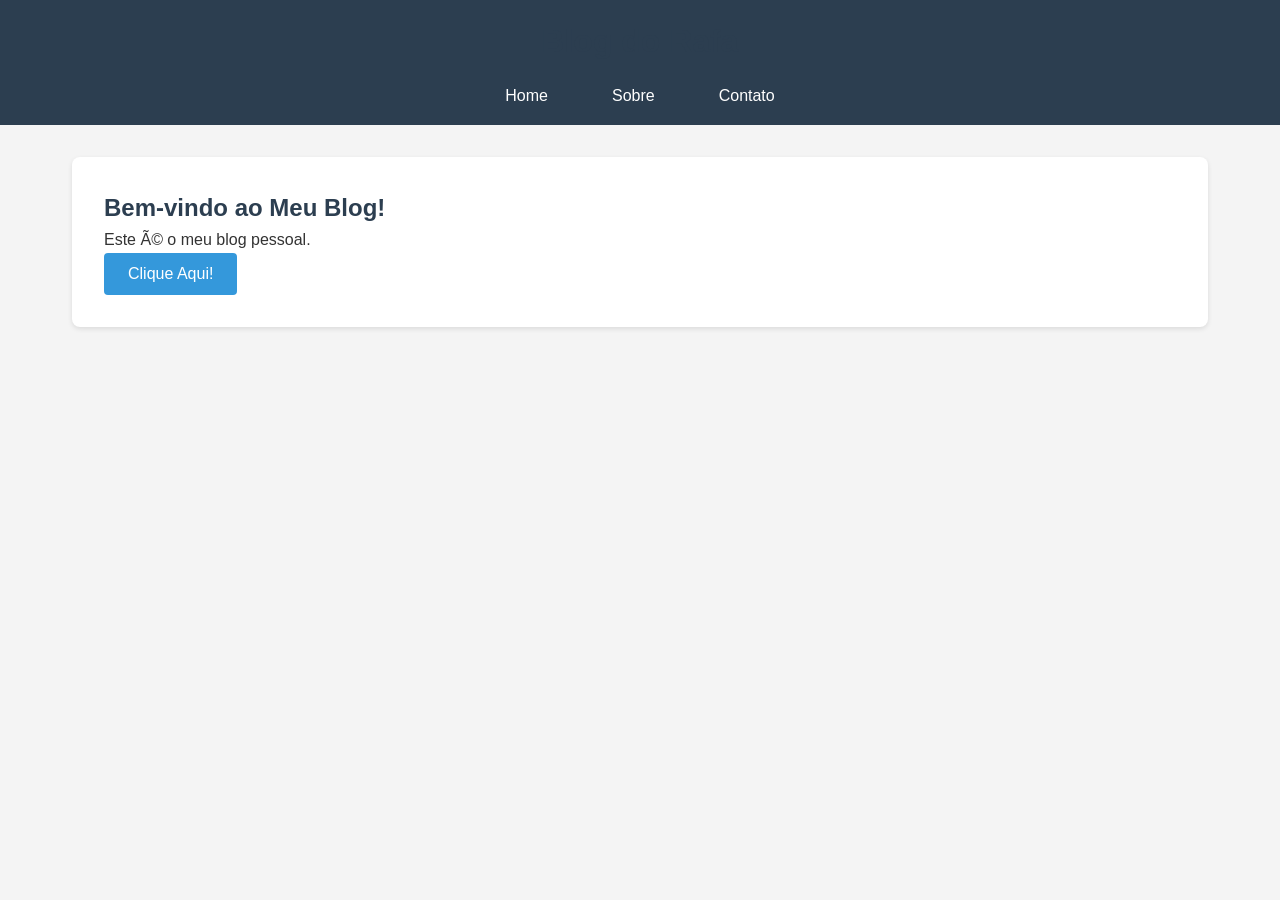
==== index.html @ f28a9227 "Corrige nome dos arquivos e estrutura" ====
<!DOCTYPE html>
<html lang="pt-BR">
<head>
    <meta charset="UTF-8">
    <meta name="viewport" content="width=device-width, initial-scale=1.0">
    <title>Blog do Rafa</title>
    <link rel="stylesheet" href="src/style.css">
</head>
<body>
    <header>
        <h1>Blog do Rafa</h1>
        <nav>
            <ul>
                <li><a href="#home">Home</a></li>
                <li><a href="#sobre">Sobre</a></li>
                <li><a href="#contato">Contato</a></li>
            </ul>
        </nav>
    </header>

    <main>
        <section id="home">
            <h2>Bem-vindo ao Meu Blog!</h2>
            <p>Este Ã© o meu blog pessoal.</p>
            <button id="meuBotao">Clique Aqui!</button>
        </section>
    </main>

    <script src="src/utils.js"></script>
    <script src="src/script.js"></script>
</body>
</html>
---- src/style.css ----
/* Reset básico */
* {
    margin: 0;
    padding: 0;
    box-sizing: border-box;
}

body {
    font-family: 'Arial', sans-serif;
    line-height: 1.6;
    color: #333;
    background-color: #f4f4f4;
}

header {
    background-color: #2c3e50;
    color: white;
    padding: 1rem 0;
    text-align: center;
}

nav ul {
    list-style: none;
    display: flex;
    justify-content: center;
    gap: 2rem;
    margin-top: 1rem;
}

nav a {
    color: white;
    text-decoration: none;
    padding: 0.5rem 1rem;
    border-radius: 4px;
    transition: background-color 0.3s;
}

nav a:hover {
    background-color: #34495e;
}

main {
    max-width: 1200px;
    margin: 2rem auto;
    padding: 0 2rem;
}

section {
    background: white;
    padding: 2rem;
    margin-bottom: 2rem;
    border-radius: 8px;
    box-shadow: 0 2px 5px rgba(0,0,0,0.1);
}

h1, h2 {
    color: #2c3e50;
}

button {
    background-color: #3498db;
    color: white;
    border: none;
    padding: 0.75rem 1.5rem;
    border-radius: 4px;
    cursor: pointer;
    font-size: 1rem;
    transition: background-color 0.3s;
}

button:hover {
    background-color: #2980b9;
}

footer {
    background-color: #34495e;
    color: white;
    text-align: center;
    padding: 1rem 0;
    margin-top: 2rem;
}
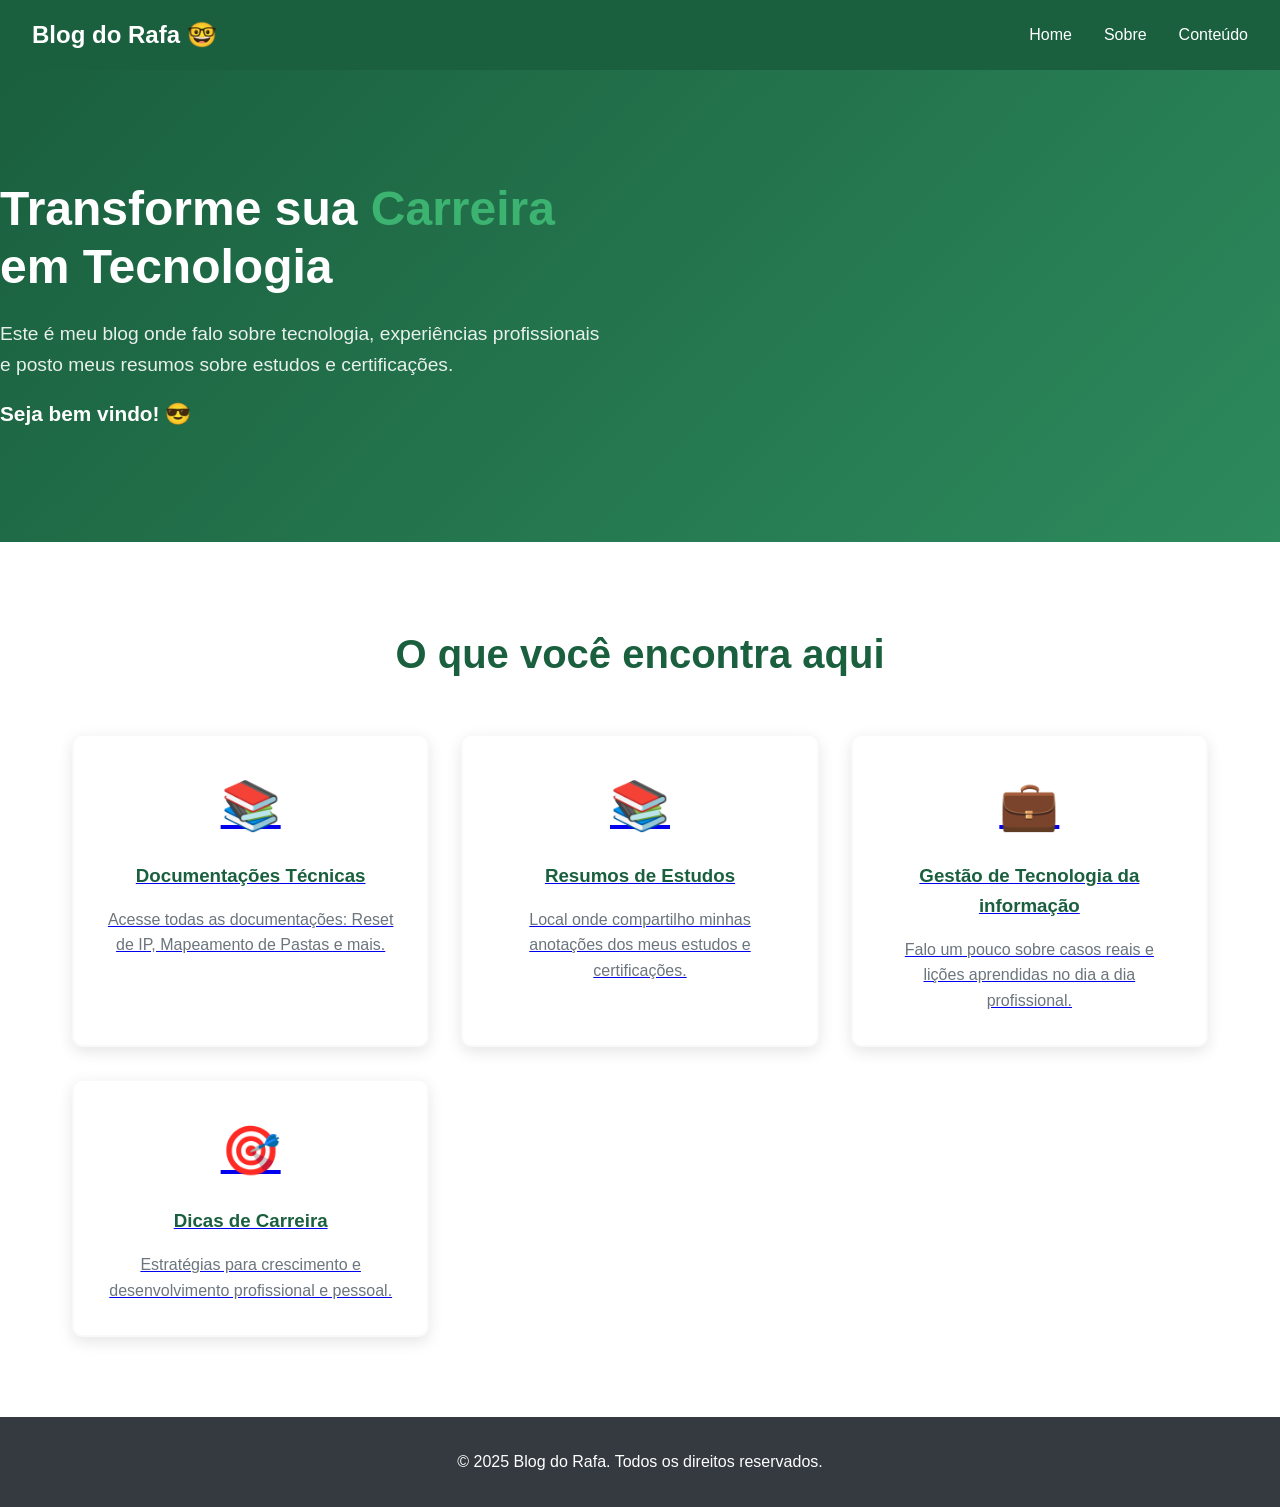
==== commit 0178b425: "criacao de paginas e de conteudo" ====
--- a/index.html
+++ b/index.html
@@ -3,30 +3,81 @@
 <head>
     <meta charset="UTF-8">
     <meta name="viewport" content="width=device-width, initial-scale=1.0">
-    <title>Blog do Rafa</title>
+    <title>Blog do Rafa - Tecnologia & Carreira</title>
     <link rel="stylesheet" href="src/style.css">
 </head>
 <body>
-    <header>
-        <h1>Blog do Rafa</h1>
-        <nav>
-            <ul>
-                <li><a href="#home">Home</a></li>
-                <li><a href="#sobre">Sobre</a></li>
-                <li><a href="#contato">Contato</a></li>
-            </ul>
+    <!-- Header -->
+    <header class="header">
+        <nav class="nav">
+            <div class="nav-container">
+                <div class="logo">
+                    <h2>Blog do Rafa 🤓</h2>
+                </div>
+                <ul class="nav-menu">
+                    <li><a href="#home">Home</a></li>
+                    <li><a href="#sobre">Sobre</a></li>
+                    <li><a href="#conteudo">Conteúdo</a></li>
+                </ul>
+            </div>
         </nav>
     </header>
 
-    <main>
-        <section id="home">
-            <h2>Bem-vindo ao Meu Blog!</h2>
-            <p>Este Ã© o meu blog pessoal.</p>
-            <button id="meuBotao">Clique Aqui!</button>
-        </section>
-    </main>
+    <!-- Hero Section -->
+    <section id="home" class="hero">
+        <div class="hero-container">
+            <div class="hero-content">
+                <h1 class="hero-title">
+                    Transforme sua <span class="highlight">Carreira</span> em Tecnologia
+                </h1>
+                <p class="hero-description">
+                    Este é meu blog onde falo sobre tecnologia, experiências profissionais e posto meus resumos sobre estudos e certificações.
+                </p>
+                <p class="hero-welcome">
+                    <strong>Seja bem vindo! 😎</strong>
+                </p>
+            </div>
+        </div>
+    </section>
 
-    <script src="src/utils.js"></script>
+    <!-- Conteúdo -->
+    <section id="conteudo" class="content">
+        <div class="container">
+            <h2 class="section-title">O que você encontra aqui</h2>
+            <div class="content-grid">
+                <!-- ⚠️ APENAS ESTE CARD FOI ALTERADO ⚠️ -->
+                <a href="paginas/index.html" class="content-card">
+                    <div class="card-icon">📚</div>
+                    <h3>Documentações Técnicas</h3>
+                    <p>Acesse todas as documentações: Reset de IP, Mapeamento de Pastas e mais.</p>
+                </a>
+                <!-- FIM DA ALTERAÇÃO -->
+                <a href="paginas/resumos-estudos.html" class="content-card">
+                    <div class="card-icon">📚</div>
+                    <h3>Resumos de Estudos</h3>
+                    <p>Local onde compartilho minhas anotações dos meus estudos e certificações.</p>
+                </a>
+                <a href="paginas/gestao-ti.html" class="content-card">
+                    <div class="card-icon">💼</div>
+                    <h3>Gestão de Tecnologia da informação</h3>
+                    <p>Falo um pouco sobre casos reais e lições aprendidas no dia a dia profissional.</p>
+                </a>
+                <a href="paginas/dicas-carreira.html" class="content-card">
+                    <div class="card-icon">🎯</div>
+                    <h3>Dicas de Carreira</h3>
+                    <p>Estratégias para crescimento e desenvolvimento profissional e pessoal.</p>
+                </a>
+            </div>
+        </div>
+    </section>
+
+    <!-- Footer -->
+    <footer class="footer">
+        <div class="container">
+            <p>&copy; 2025 Blog do Rafa. Todos os direitos reservados.</p>
+        </div>
+    </footer>
+
     <script src="src/script.js"></script>
 </body>
-</html>
+</html>
--- a/src/style.css
+++ b/src/style.css
@@ -1,81 +1,314 @@
-/* Reset básico */
 * {
     margin: 0;
     padding: 0;
     box-sizing: border-box;
 }
 
+:root {
+    --verde-escuro: #1a5f3e;
+    --verde-medio: #2d8a5d;
+    --verde-claro: #3cb371;
+    --branco: #ffffff;
+    --cinza-claro: #f8f9fa;
+    --cinza: #6c757d;
+    --preto: #343a40;
+}
+
 body {
     font-family: 'Arial', sans-serif;
     line-height: 1.6;
-    color: #333;
-    background-color: #f4f4f4;
-}
-
-header {
-    background-color: #2c3e50;
-    color: white;
-    padding: 1rem 0;
-    text-align: center;
-}
-
-nav ul {
+    color: var(--preto);
+    background-color: var(--branco);
+}
+
+.container {
+    max-width: 1200px;
+    margin: 0 auto;
+    padding: 0 2rem;
+}
+
+/* Header */
+.header {
+    background: var(--verde-escuro);
+    position: fixed;
+    width: 100%;
+    top: 0;
+    z-index: 1000;
+}
+
+.nav-container {
+    display: flex;
+    justify-content: space-between;
+    align-items: center;
+    padding: 1rem 2rem;
+}
+
+.logo h2 {
+    color: var(--branco);
+    font-size: 1.5rem;
+}
+
+.nav-menu {
+    display: flex;
     list-style: none;
+    gap: 2rem;
+}
+
+.nav-menu a {
+    color: var(--branco);
+    text-decoration: none;
+    font-weight: 500;
+    transition: color 0.3s;
+}
+
+.nav-menu a:hover {
+    color: var(--verde-claro);
+}
+
+/* Hero Section */
+.hero {
+    background: linear-gradient(135deg, var(--verde-escuro) 0%, var(--verde-medio) 100%);
+    color: var(--branco);
+    padding: 120px 0 80px;
+    margin-top: 60px;
+}
+
+.hero-container {
+    display: grid;
+    grid-template-columns: 1fr 1fr;
+    gap: 4rem;
+    align-items: center;
+}
+
+.hero-title {
+    font-size: 3rem;
+    margin-bottom: 1.5rem;
+    line-height: 1.2;
+}
+
+.highlight {
+    color: var(--verde-claro);
+}
+
+.hero-description {
+    font-size: 1.2rem;
+    margin-bottom: 1rem;
+    opacity: 0.9;
+}
+
+.hero-welcome {
+    font-size: 1.3rem;
+    margin-bottom: 2rem;
+}
+
+.hero-buttons {
     display: flex;
-    justify-content: center;
+    gap: 1rem;
+}
+
+.btn-primary {
+    background: var(--verde-claro);
+    color: var(--branco);
+    border: none;
+    padding: 12px 30px;
+    font-size: 1.1rem;
+    border-radius: 5px;
+    cursor: pointer;
+    transition: background 0.3s;
+}
+
+.btn-primary:hover {
+    background: var(--verde-medio);
+}
+
+.btn-secondary {
+    background: transparent;
+    color: var(--branco);
+    border: 2px solid var(--branco);
+    padding: 12px 30px;
+    font-size: 1.1rem;
+    border-radius: 5px;
+    cursor: pointer;
+    transition: background 0.3s;
+}
+
+.btn-secondary:hover {
+    background: var(--branco);
+    color: var(--verde-escuro);
+}
+
+.placeholder-image {
+    background: rgba(255, 255, 255, 0.1);
+    border-radius: 10px;
+    padding: 4rem;
+    text-align: center;
+    font-size: 4rem;
+    backdrop-filter: blur(10px);
+}
+
+/* Sections */
+section {
+    padding: 80px 0;
+}
+
+.section-title {
+    text-align: center;
+    font-size: 2.5rem;
+    margin-bottom: 3rem;
+    color: var(--verde-escuro);
+}
+
+/* About */
+.about {
+    background: var(--cinza-claro);
+}
+
+.about-text {
+    text-align: center;
+    max-width: 800px;
+    margin: 0 auto;
+}
+
+.about-text p {
+    font-size: 1.2rem;
+    margin-bottom: 3rem;
+    color: var(--cinza);
+}
+
+.stats {
+    display: grid;
+    grid-template-columns: repeat(3, 1fr);
     gap: 2rem;
-    margin-top: 1rem;
-}
-
-nav a {
-    color: white;
+    margin-top: 3rem;
+}
+
+.stat {
+    text-align: center;
+}
+
+.stat h3 {
+    font-size: 2.5rem;
+    color: var(--verde-escuro);
+    margin-bottom: 0.5rem;
+}
+
+.stat p {
+    color: var(--cinza);
+}
+
+/* Content */
+.content-grid {
+    display: grid;
+    grid-template-columns: repeat(auto-fit, minmax(280px, 1fr));
+    gap: 2rem;
+}
+
+.content-card {
+    background: var(--branco);
+    padding: 2rem;
+    border-radius: 10px;
+    text-align: center;
+    box-shadow: 0 5px 15px rgba(0,0,0,0.1);
+    border: 2px solid var(--cinza-claro);
+    transition: transform 0.3s, border-color 0.3s;
+}
+
+.content-card:hover {
+    transform: translateY(-5px);
+    border-color: var(--verde-claro);
+}
+
+.card-icon {
+    font-size: 3rem;
+    margin-bottom: 1rem;
+}
+
+.content-card h3 {
+    color: var(--verde-escuro);
+    margin-bottom: 1rem;
+}
+
+.content-card p {
+    color: var(--cinza);
+}
+
+/* CTA */
+.cta {
+    background: var(--verde-escuro);
+    color: var(--branco);
+    text-align: center;
+}
+
+.cta-content h2 {
+    font-size: 2.5rem;
+    margin-bottom: 1rem;
+}
+
+.cta-content p {
+    font-size: 1.2rem;
+    margin-bottom: 2rem;
+    opacity: 0.9;
+}
+
+/* Contact */
+.contact {
+    background: var(--cinza-claro);
+}
+
+.contact-content {
+    text-align: center;
+}
+
+.contact-info {
+    display: inline-grid;
+    gap: 2rem;
+    text-align: left;
+}
+
+.contact-item h3 {
+    color: var(--verde-escuro);
+    margin-bottom: 0.5rem;
+}
+
+.contact-item a {
+    color: var(--verde-medio);
     text-decoration: none;
-    padding: 0.5rem 1rem;
-    border-radius: 4px;
-    transition: background-color 0.3s;
-}
-
-nav a:hover {
-    background-color: #34495e;
-}
-
-main {
-    max-width: 1200px;
-    margin: 2rem auto;
-    padding: 0 2rem;
-}
-
-section {
-    background: white;
-    padding: 2rem;
-    margin-bottom: 2rem;
-    border-radius: 8px;
-    box-shadow: 0 2px 5px rgba(0,0,0,0.1);
-}
-
-h1, h2 {
-    color: #2c3e50;
-}
-
-button {
-    background-color: #3498db;
-    color: white;
-    border: none;
-    padding: 0.75rem 1.5rem;
-    border-radius: 4px;
-    cursor: pointer;
-    font-size: 1rem;
-    transition: background-color 0.3s;
-}
-
-button:hover {
-    background-color: #2980b9;
-}
-
-footer {
-    background-color: #34495e;
-    color: white;
-    text-align: center;
-    padding: 1rem 0;
-    margin-top: 2rem;
+}
+
+.contact-item a:hover {
+    text-decoration: underline;
+}
+
+/* Footer */
+.footer {
+    background: var(--preto);
+    color: var(--branco);
+    text-align: center;
+    padding: 2rem 0;
+}
+
+/* Responsive */
+@media (max-width: 768px) {
+    .hero-container {
+        grid-template-columns: 1fr;
+        text-align: center;
+    }
+    
+    .hero-title {
+        font-size: 2rem;
+    }
+    
+    .hero-buttons {
+        justify-content: center;
+        flex-wrap: wrap;
+    }
+    
+    .stats {
+        grid-template-columns: 1fr;
+    }
+    
+    .nav-menu {
+        flex-direction: column;
+        gap: 1rem;
+    }
 }
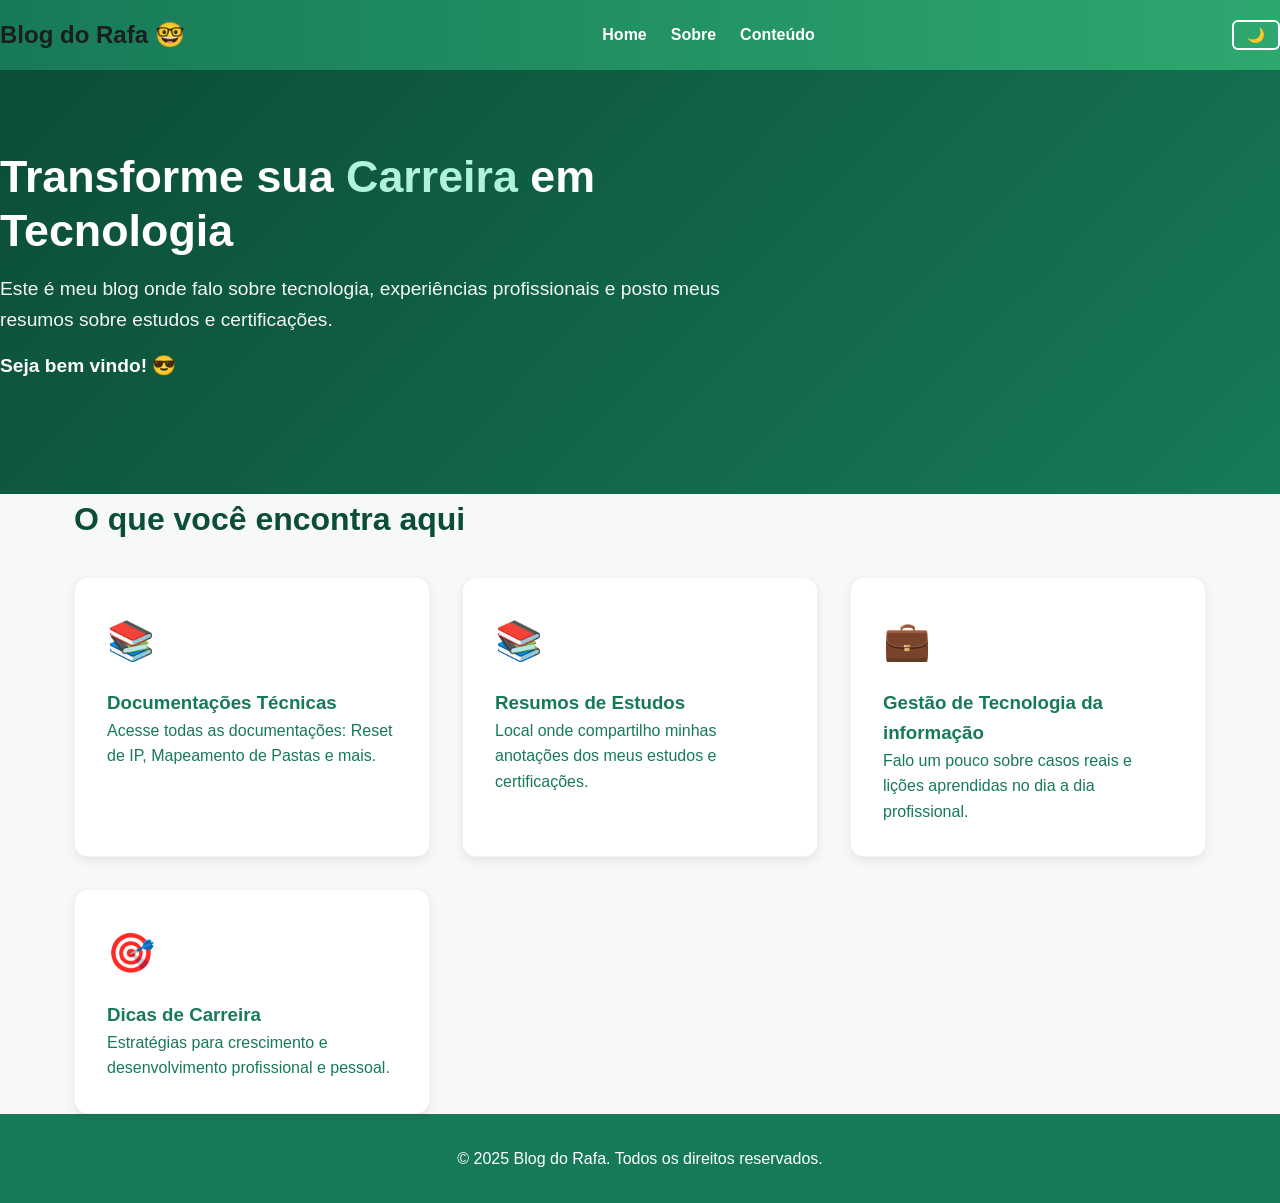
==== commit 52464cf8: "alteracao total de arquivos src" ====
--- a/index.html
+++ b/index.html
@@ -7,18 +7,28 @@
     <link rel="stylesheet" href="src/style.css">
 </head>
 <body>
+
     <!-- Header -->
     <header class="header">
         <nav class="nav">
             <div class="nav-container">
+
                 <div class="logo">
                     <h2>Blog do Rafa 🤓</h2>
                 </div>
+
+                <!-- BOTÃO MENU MOBILE -->
+                <button id="menuToggle" class="menu-toggle" aria-label="Abrir menu">☰</button>
+
                 <ul class="nav-menu">
                     <li><a href="#home">Home</a></li>
                     <li><a href="#sobre">Sobre</a></li>
                     <li><a href="#conteudo">Conteúdo</a></li>
                 </ul>
+
+                <!-- BOTÃO DARK MODE -->
+                <button id="themeToggle" class="theme-toggle" aria-label="Alternar tema">🌙</button>
+
             </div>
         </nav>
     </header>
@@ -45,6 +55,7 @@
         <div class="container">
             <h2 class="section-title">O que você encontra aqui</h2>
             <div class="content-grid">
+
                 <!-- ⚠️ APENAS ESTE CARD FOI ALTERADO ⚠️ -->
                 <a href="paginas/index.html" class="content-card">
                     <div class="card-icon">📚</div>
@@ -52,16 +63,19 @@
                     <p>Acesse todas as documentações: Reset de IP, Mapeamento de Pastas e mais.</p>
                 </a>
                 <!-- FIM DA ALTERAÇÃO -->
+
                 <a href="paginas/resumos-estudos.html" class="content-card">
                     <div class="card-icon">📚</div>
                     <h3>Resumos de Estudos</h3>
                     <p>Local onde compartilho minhas anotações dos meus estudos e certificações.</p>
                 </a>
+
                 <a href="paginas/gestao-ti.html" class="content-card">
                     <div class="card-icon">💼</div>
                     <h3>Gestão de Tecnologia da informação</h3>
                     <p>Falo um pouco sobre casos reais e lições aprendidas no dia a dia profissional.</p>
                 </a>
+
                 <a href="paginas/dicas-carreira.html" class="content-card">
                     <div class="card-icon">🎯</div>
                     <h3>Dicas de Carreira</h3>
@@ -78,6 +92,9 @@
         </div>
     </footer>
 
+    <!-- Scripts corretos -->
+    <script src="src/utils.js"></script>
     <script src="src/script.js"></script>
+
 </body>
-</html>+</html>
--- a/src/style.css
+++ b/src/style.css
@@ -1,103 +1,178 @@
+/* ================================
+   PALETA — Verde + Branco (Blog Tech)
+   ================================ */
+
+:root {
+    --green-900: #0b4d35;
+    --green-700: #177a57;
+    --green-500: #2da86f;
+    --green-300: #b1f2dd;
+
+    --white: #ffffff;
+    --bg: #f7f8fa;
+
+    --text: #1a1e21;
+    --muted: #6b7280;
+
+    --card-bg: #ffffff;
+    --card-shadow: rgba(0, 0, 0, 0.08);
+
+    --transition: 0.25s ease-in-out;
+}
+
+/* DARK MODE */
+:root.dark {
+    --bg: #0b141b;
+    --text: #e8edf1;
+
+    --card-bg: #101b24;
+    --card-shadow: rgba(0, 0, 0, 0.5);
+
+    --green-300: #8ceed4;
+}
+
+/* ================================
+   ESTILOS GERAIS
+   ================================ */
+
 * {
     margin: 0;
     padding: 0;
     box-sizing: border-box;
 }
 
-:root {
-    --verde-escuro: #1a5f3e;
-    --verde-medio: #2d8a5d;
-    --verde-claro: #3cb371;
-    --branco: #ffffff;
-    --cinza-claro: #f8f9fa;
-    --cinza: #6c757d;
-    --preto: #343a40;
-}
-
 body {
-    font-family: 'Arial', sans-serif;
+    background: var(--bg);
+    color: var(--text);
+    font-family: "Inter", Arial, Helvetica, sans-serif;
     line-height: 1.6;
-    color: var(--preto);
-    background-color: var(--branco);
+    -webkit-font-smoothing: antialiased;
+}
+
+img {
+    max-width: 100%;
+    display: block;
 }
 
 .container {
-    max-width: 1200px;
-    margin: 0 auto;
-    padding: 0 2rem;
-}
-
-/* Header */
+    max-width: 1180px;
+    margin: auto;
+    padding: 0 1.5rem;
+}
+
+/* LINKS */
+a {
+    color: var(--green-700);
+    text-decoration: none;
+    transition: var(--transition);
+}
+a:hover {
+    color: var(--green-500);
+}
+
+/* ================================
+   HEADER
+   ================================ */
+
 .header {
-    background: var(--verde-escuro);
-    position: fixed;
-    width: 100%;
+    background: linear-gradient(90deg, var(--green-700), var(--green-500));
+    padding: 1rem 0;
+    position: sticky;
     top: 0;
-    z-index: 1000;
+    z-index: 100;
+    backdrop-filter: blur(10px);
 }
 
 .nav-container {
     display: flex;
+    align-items: center;
     justify-content: space-between;
+}
+
+.logo-link {
+    color: var(--white);
+    font-size: 1.4rem;
+    font-weight: 700;
+}
+
+.menu-toggle {
+    display: none;
+    background: transparent;
+    color: var(--white);
+    border: none;
+    font-size: 1.6rem;
+}
+
+.nav-menu {
+    list-style: none;
+    display: flex;
+    gap: 1.5rem;
+}
+
+.nav-menu a {
+    color: var(--white);
+    font-weight: 600;
+}
+.nav-menu a:hover {
+    color: var(--green-300);
+}
+
+.header-actions {
+    display: flex;
     align-items: center;
-    padding: 1rem 2rem;
-}
-
-.logo h2 {
-    color: var(--branco);
-    font-size: 1.5rem;
-}
-
-.nav-menu {
-    display: flex;
-    list-style: none;
-    gap: 2rem;
-}
-
-.nav-menu a {
-    color: var(--branco);
-    text-decoration: none;
-    font-weight: 500;
-    transition: color 0.3s;
-}
-
-.nav-menu a:hover {
-    color: var(--verde-claro);
-}
-
-/* Hero Section */
+}
+
+.theme-toggle {
+    background: transparent;
+    color: var(--white);
+    border: 2px solid var(--white);
+    padding: 0.3rem 0.8rem;
+    border-radius: 6px;
+    font-size: 0.9rem;
+    cursor: pointer;
+    transition: var(--transition);
+}
+.theme-toggle:hover {
+    background: var(--white);
+    color: var(--green-900);
+}
+
+/* ================================
+   HERO SECTION
+   ================================ */
+
 .hero {
-    background: linear-gradient(135deg, var(--verde-escuro) 0%, var(--verde-medio) 100%);
-    color: var(--branco);
-    padding: 120px 0 80px;
-    margin-top: 60px;
+    padding: 5rem 0;
+    display: flex;
+    align-items: center;
+    background: linear-gradient(135deg, var(--green-900), var(--green-700));
+    color: var(--white);
 }
 
 .hero-container {
     display: grid;
-    grid-template-columns: 1fr 1fr;
-    gap: 4rem;
+    grid-template-columns: 1.2fr 0.8fr;
+    gap: 3rem;
     align-items: center;
 }
 
 .hero-title {
-    font-size: 3rem;
-    margin-bottom: 1.5rem;
+    font-size: 2.8rem;
     line-height: 1.2;
-}
-
+    margin-bottom: 1rem;
+}
 .highlight {
-    color: var(--verde-claro);
+    color: var(--green-300);
 }
 
 .hero-description {
+    opacity: 0.95;
     font-size: 1.2rem;
     margin-bottom: 1rem;
-    opacity: 0.9;
 }
 
 .hero-welcome {
-    font-size: 1.3rem;
+    font-size: 1.2rem;
     margin-bottom: 2rem;
 }
 
@@ -106,209 +181,222 @@
     gap: 1rem;
 }
 
+/* ================================
+   BUTTONS
+   ================================ */
+
+.btn {
+    padding: 0.75rem 1.4rem;
+    border-radius: 8px;
+    font-weight: bold;
+    display: inline-block;
+}
+
 .btn-primary {
-    background: var(--verde-claro);
-    color: var(--branco);
-    border: none;
-    padding: 12px 30px;
-    font-size: 1.1rem;
-    border-radius: 5px;
-    cursor: pointer;
-    transition: background 0.3s;
-}
-
+    background: var(--green-500);
+    color: var(--white);
+}
 .btn-primary:hover {
-    background: var(--verde-medio);
+    background: var(--green-700);
 }
 
 .btn-secondary {
-    background: transparent;
-    color: var(--branco);
-    border: 2px solid var(--branco);
-    padding: 12px 30px;
-    font-size: 1.1rem;
-    border-radius: 5px;
-    cursor: pointer;
-    transition: background 0.3s;
-}
-
+    border: 2px solid var(--white);
+    color: var(--white);
+}
 .btn-secondary:hover {
-    background: var(--branco);
-    color: var(--verde-escuro);
-}
-
-.placeholder-image {
-    background: rgba(255, 255, 255, 0.1);
-    border-radius: 10px;
-    padding: 4rem;
+    background: var(--white);
+    color: var(--green-900);
+}
+
+/* ================================
+   AVATAR CARD DO HERO
+   ================================ */
+
+.avatar-card {
+    background: rgba(255, 255, 255, 0.15);
+    padding: 2rem;
     text-align: center;
-    font-size: 4rem;
+    border-radius: 16px;
     backdrop-filter: blur(10px);
 }
-
-/* Sections */
-section {
-    padding: 80px 0;
-}
+.avatar {
+    width: 160px;
+    border-radius: 50%;
+    margin: auto;
+    margin-bottom: 1rem;
+}
+
+/* ================================
+   GRID PRINCIPAL (Conteúdo + Sidebar)
+   ================================ */
+
+.blog-layout {
+    padding: 4rem 0;
+}
+
+.layout-grid {
+    display: grid;
+    grid-template-columns: 2fr 1fr;
+    gap: 3rem;
+}
+
+/* ================================
+   CONTENT CARDS
+   ================================ */
 
 .section-title {
-    text-align: center;
-    font-size: 2.5rem;
-    margin-bottom: 3rem;
-    color: var(--verde-escuro);
-}
-
-/* About */
-.about {
-    background: var(--cinza-claro);
-}
-
-.about-text {
-    text-align: center;
-    max-width: 800px;
-    margin: 0 auto;
-}
-
-.about-text p {
-    font-size: 1.2rem;
-    margin-bottom: 3rem;
-    color: var(--cinza);
-}
-
-.stats {
-    display: grid;
-    grid-template-columns: repeat(3, 1fr);
-    gap: 2rem;
-    margin-top: 3rem;
-}
-
-.stat {
-    text-align: center;
-}
-
-.stat h3 {
-    font-size: 2.5rem;
-    color: var(--verde-escuro);
-    margin-bottom: 0.5rem;
-}
-
-.stat p {
-    color: var(--cinza);
-}
-
-/* Content */
+    font-size: 2rem;
+    font-weight: bold;
+    color: var(--green-900);
+    margin-bottom: 2rem;
+}
+
 .content-grid {
     display: grid;
-    grid-template-columns: repeat(auto-fit, minmax(280px, 1fr));
     gap: 2rem;
+    grid-template-columns: repeat(auto-fit, minmax(260px, 1fr));
 }
 
 .content-card {
-    background: var(--branco);
+    background: var(--card-bg);
     padding: 2rem;
-    border-radius: 10px;
+    border-radius: 14px;
+    box-shadow: 0 4px 10px var(--card-shadow);
+    border: 1px solid rgba(0,0,0,0.05);
+    transition: var(--transition);
+}
+.content-card:hover {
+    transform: translateY(-6px);
+}
+
+.card-icon {
+    font-size: 2.4rem;
+    margin-bottom: 1rem;
+}
+
+.read-more {
+    display: inline-block;
+    margin-top: 1rem;
+    font-weight: 600;
+}
+
+/* ================================
+   SIDEBAR
+   ================================ */
+
+.sidebar {
+    display: flex;
+    flex-direction: column;
+    gap: 2rem;
+}
+
+.sidebar-card {
+    background: var(--card-bg);
+    padding: 1.8rem;
+    border-radius: 14px;
+    box-shadow: 0 4px 10px var(--card-shadow);
+}
+
+.author-avatar {
+    width: 90px;
+    margin-bottom: 1rem;
+    border-radius: 50%;
+}
+
+.small {
+    color: var(--muted);
+}
+
+/* ================================
+   ABOUT
+   ================================ */
+
+.about {
+    padding: 4rem 0;
+    background: var(--bg);
+}
+
+.about-text {
+    max-width: 800px;
+    margin: auto;
     text-align: center;
-    box-shadow: 0 5px 15px rgba(0,0,0,0.1);
-    border: 2px solid var(--cinza-claro);
-    transition: transform 0.3s, border-color 0.3s;
-}
-
-.content-card:hover {
-    transform: translateY(-5px);
-    border-color: var(--verde-claro);
-}
-
-.card-icon {
-    font-size: 3rem;
-    margin-bottom: 1rem;
-}
-
-.content-card h3 {
-    color: var(--verde-escuro);
-    margin-bottom: 1rem;
-}
-
-.content-card p {
-    color: var(--cinza);
-}
-
-/* CTA */
+    opacity: 0.9;
+}
+
+/* ================================
+   CTA
+   ================================ */
+
 .cta {
-    background: var(--verde-escuro);
-    color: var(--branco);
+    padding: 4rem 0;
     text-align: center;
-}
-
-.cta-content h2 {
-    font-size: 2.5rem;
-    margin-bottom: 1rem;
+    background: var(--green-900);
+    color: var(--white);
 }
 
 .cta-content p {
-    font-size: 1.2rem;
-    margin-bottom: 2rem;
     opacity: 0.9;
-}
-
-/* Contact */
+    margin-bottom: 1.5rem;
+}
+
+/* ================================
+   CONTACT
+   ================================ */
+
 .contact {
-    background: var(--cinza-claro);
-}
-
-.contact-content {
+    padding: 4rem 0;
+}
+
+.contact-info {
+    display: flex;
+    flex-direction: column;
+    gap: 2rem;
     text-align: center;
 }
 
-.contact-info {
-    display: inline-grid;
-    gap: 2rem;
-    text-align: left;
-}
-
-.contact-item h3 {
-    color: var(--verde-escuro);
-    margin-bottom: 0.5rem;
-}
-
-.contact-item a {
-    color: var(--verde-medio);
-    text-decoration: none;
-}
-
-.contact-item a:hover {
-    text-decoration: underline;
-}
-
-/* Footer */
+/* ================================
+   FOOTER
+   ================================ */
+
 .footer {
-    background: var(--preto);
-    color: var(--branco);
+    padding: 2rem 0;
+    background: var(--green-700);
     text-align: center;
-    padding: 2rem 0;
-}
-
-/* Responsive */
-@media (max-width: 768px) {
+    color: var(--white);
+}
+
+/* ================================
+   MOBILE
+   ================================ */
+
+@media (max-width: 900px) {
+
     .hero-container {
         grid-template-columns: 1fr;
         text-align: center;
     }
-    
-    .hero-title {
-        font-size: 2rem;
-    }
-    
-    .hero-buttons {
-        justify-content: center;
-        flex-wrap: wrap;
-    }
-    
-    .stats {
+
+    .layout-grid {
         grid-template-columns: 1fr;
     }
-    
+
     .nav-menu {
+        display: none;
         flex-direction: column;
-        gap: 1rem;
+        background: var(--green-900);
+        padding: 1rem;
+        border-radius: 8px;
+        position: absolute;
+        top: 70px;
+        right: 20px;
     }
-}+
+    .menu-toggle {
+        display: block;
+    }
+
+    .nav-menu.show {
+        display: flex;
+    }
+}
